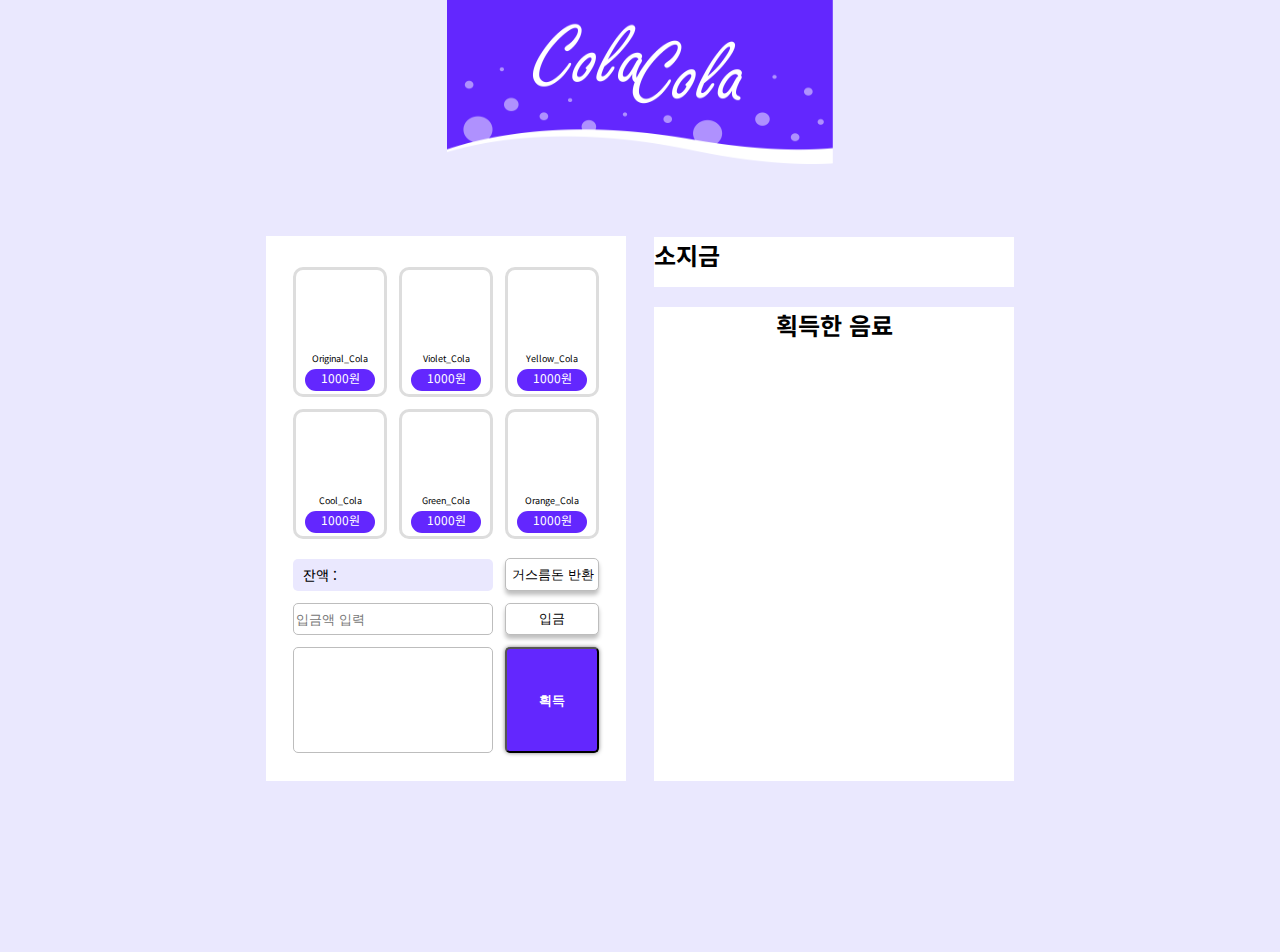
==== vending_machine.html @ 1669d9ee "Add files via upload" ====
<!DOCTYPE html>
<html lang="ko">
<head>
    <meta charset="UTF-8">
    <meta http-equiv="X-UA-Compatible" content="IE=edge">
    <meta name="viewport" content="width=device-width, initial-scale=1.0">
    <title>Coca Cola Vending Machine</title>
    <link rel="stylesheet" href="style.css">
</head>
<body>
    <header class="header">
        <img class="logo" src="./Logo_img.png" alt="Cocal Cola">
        <h1 class="heading1">Coca Cola Vending Machine</h1>
    </header>
    <main>
        <div class="wrapper">
            <section class="vending-machine">
                <h2 class="h2_1">자판기 화면</h2>
                <ul class="drinks">
                    <li>
                        <img src="" alt="">
                        <p class="drink-name">Original_Cola</p>
                        <p class="drink-price">1000원</p>
                    </li>
                    <li>
                        <img src="" alt="">
                        <p class="drink-name">Violet_Cola</p>
                        <p class="drink-price">1000원</p>
                    </li>
                    <li>
                        <img src="" alt="">
                        <p class="drink-name">Yellow_Cola</p>
                        <p class="drink-price">1000원</p>
                    </li>
                    <li>
                        <img src="" alt="">
                        <p class="drink-name">Cool_Cola</p>
                        <p class="drink-price">1000원</p>
                    </li>
                    <li>
                        <img src="" alt="">
                        <p class="drink-name">Green_Cola</p>
                        <p class="drink-price">1000원</p>
                    </li>
                    <li>
                        <img src="" alt="">
                        <p class="drink-name">Orange_Cola</p>
                        <p class="drink-price">1000원</p>
                    </li>
                </ul>
                <div class="buttons">
                    <div class="btn1"><p class="btn1_text">잔액 : </p></div>
                    <input type="button" value="거스름돈 반환" class="btn2">
                    <input type="number" placeholder="입금액 입력" class="btn3">
                    <input type="button" value="입금" class="btn4">
                    <div class="scroll"></div>
                    <input type="button" value="획득" class="btn5">
                </div>
            </section>
            <section class="my-info">
                <section class="my-money">
                    <div class="my-money-1">
                        <h2 class="h2_2">소지금</h2>
                    </div>
                </section>
                <section class="my-drink">
                    <h2 class="h2_3">획득한 음료</h2>
                    <div class="drink-list">
                        <ul>
                            <li></li>
                            <li></li>
                            <li></li>
                            <li></li>
                        </ul>
                    </div>
                </section>
            </section>
        </div>
    </main>
</body>
</html>
---- style.css ----
@import url('https://fonts.googleapis.com/css2?family=Noto+Sans+KR&display=swap');

/* reset css */
body, h1, h2, p, ul, li, header, main, p, div {
    margin: 0;
    padding: 0;
    border: 0;
    box-sizing: border-box;
    list-style: none;
    font-family: 'Noto Sans KR', sans-serif;
}

button {
    appearance: none;
}

/* design */
body {
    position: relative;
    background-color:#EAE8FE;
}

header {
    text-align: center;
}

.heading1, .h2_1 {
    position: absolute;
    clip: rect(0 0 0 0);
    width: 1px;
    height: 1px;
    margin: -1px;
    overflow: hidden;
}

.logo {
    width: 386px;
    height: 164px;
}

.wrapper {
    display: flex;
    justify-content: center;
    align-items: center;
    gap: 28px;
    margin-top: 67px;
    margin-bottom: 171px;
}

.vending-machine {
    background-color: white;
    width: 360px;
    height: 545px;
    position: relative;
}

ul.drinks {
    position: absolute;
    top: 31px;
    left: 27px;
    width: 306px;
    height: 272px;
    display: flex;
    flex-wrap: wrap;
    gap: 12px;
}

ul.drinks > li {
    border: 3px solid #ddd;
    border-radius: 10px;
    width: 94px;
    height: 130px;
    position: relative;    
    display: flex;
    justify-content: center;
    text-align: center;
    vertical-align: middle;
}

.drink-name {
    position: absolute;
    top: 82px;
    font-size: 9px;
    line-height: 13px;
}

.drink-price {
    position: absolute;
    width: 70px;
    height: 22px;
    top: 99px;
    margin-bottom: 9px;
    font-size: 12px;
    background: #6327FE;
    color: white;
    border-radius: 50px;
}

.btn1 {
    position: absolute;
    top: 323px;
    left: 27px;
    width: 200px;
    height: 32px;
    bottom: 190px;
    background: #EAE8FE;
    border-radius: 5px;
    display: flex;
    align-items: center;
}

.btn1_text {
    display: inline-block;
    font-size: 14px;
    line-height: 20px;
    margin-left: 10px;
}

.btn2 {
    position: absolute;
    width: 94px;
    height: 33px;
    left: 239px;
    bottom: 190px;
    background: #FFFFFF;
    box-shadow: 0px 4px 4px rgba(0, 0, 0, 0.25);
    border: 1px solid #BDBDBD;
    border-radius: 5px;

}

.btn3 {
    position: absolute;
    width: 200px;
    height: 32px;
    left: 27px;
    bottom: 146px;
    /* Gray 4 */

    border: 1px solid #BDBDBD;
    box-sizing: border-box;
    border-radius: 5px;
}

.btn4 { 
    position: absolute;
    width: 94px;
    height: 32px;
    left: 239px;
    bottom: 146px;
    background: #FFFFFF;
    box-shadow: 0px 4px 4px rgba(0, 0, 0, 0.25);
    border: 1px solid #BDBDBD;
    border-radius: 5px;
}

.scroll {
    position: absolute;
    width: 200px;
    height: 106px;
    left: 27px;
    bottom: 28px;

    /* Gray 4 */

    border: 1px solid #BDBDBD;
    box-sizing: border-box;
    border-radius: 5px;
}

.btn5 {
    position: absolute;
width: 94px;
height: 106px;
left: 239px;
bottom: 28px;
background: #6327FE;
box-shadow: 0px 0px 4px rgba(0, 0, 0, 0.5);
border-radius: 5px;
border-radius: 5px;
font-weight: 700;
font-size: 13px;
line-height: 19px;
color: #FFFFFF;

}

.my-info {
    width: 360px;
    height: 545px;
    display: flex;
    justify-content: center;
    flex-direction: column;
    gap: 20px;
}

.my-money {
    background-color: white;
    width: 360px;
    height: 50px;

}

.my-money-1 {
    background-color: white;

}

.my-drink {
    display: flex;
    justify-content: center;
    width: 360px;
    height: 474px;
    background-color: white;
}

.drink-list {
    background-color: #EAE8FE;
}
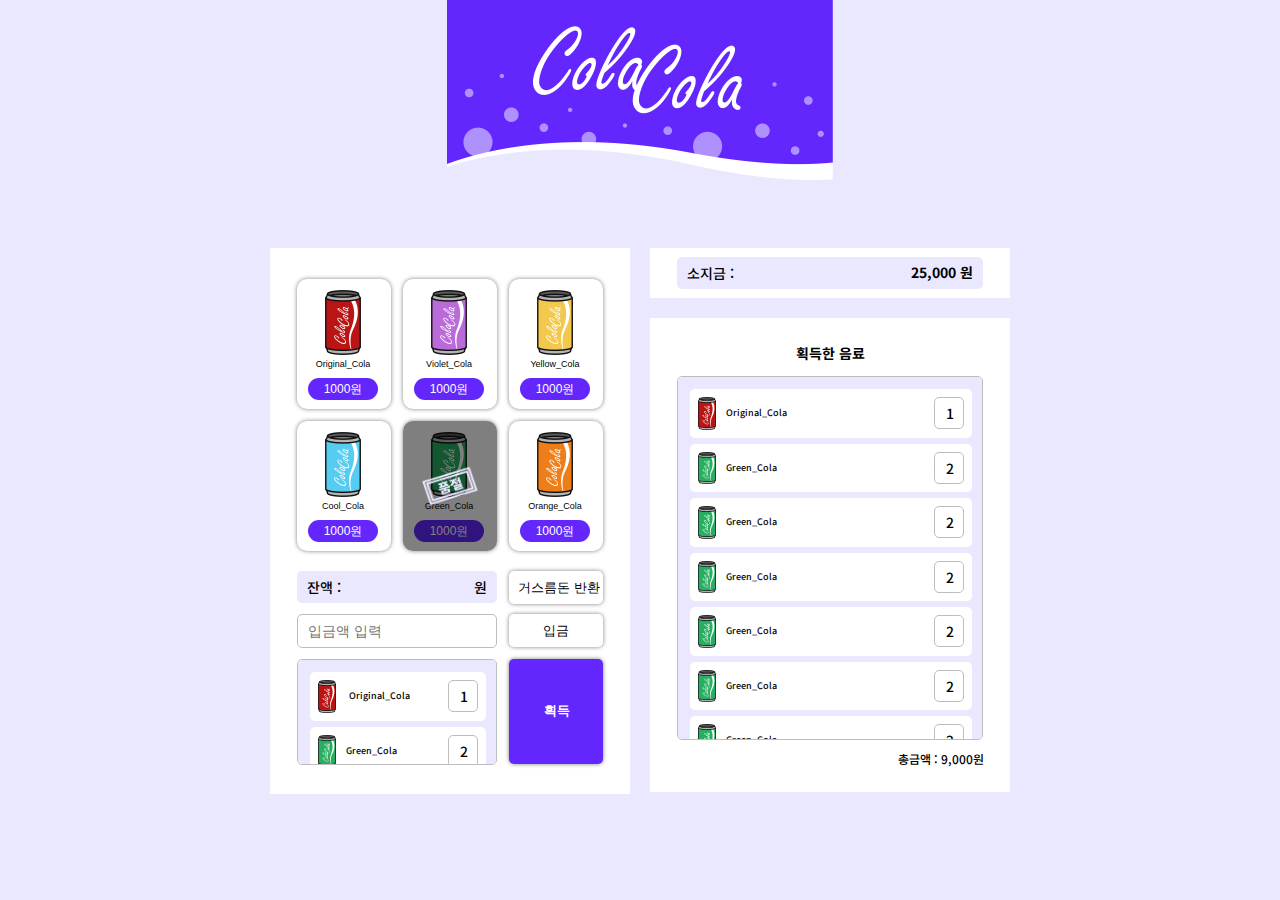
==== commit c2b3feab: "Add files via upload" ====
--- a/vending_machine.html
+++ b/vending_machine.html
@@ -1,81 +1,117 @@
 <!DOCTYPE html>
 <html lang="ko">
+
 <head>
     <meta charset="UTF-8">
     <meta http-equiv="X-UA-Compatible" content="IE=edge">
     <meta name="viewport" content="width=device-width, initial-scale=1.0">
     <title>Coca Cola Vending Machine</title>
+    <link rel="stylesheet" href="reset.css">
     <link rel="stylesheet" href="style.css">
 </head>
+
 <body>
-    <header class="header">
-        <img class="logo" src="./Logo_img.png" alt="Cocal Cola">
-        <h1 class="heading1">Coca Cola Vending Machine</h1>
-    </header>
-    <main>
-        <div class="wrapper">
-            <section class="vending-machine">
-                <h2 class="h2_1">자판기 화면</h2>
+    <div id="app">
+        <header class="logo">
+            <img class="img_logo" src="./Logo_img.png" alt="Cocal Cola Vending Machine">
+            <h1 class="hidden_tit">Coca Cola Vending Machine</h1>
+        </header>
+        <main class="wrapper">
+            <section class="vending_machine">
+                <h2 class="hidden_tit">자판기 화면</h2>
                 <ul class="drinks">
                     <li>
-                        <img src="" alt="">
-                        <p class="drink-name">Original_Cola</p>
-                        <p class="drink-price">1000원</p>
+                        <button class="btn_item">
+                            <img src="./mediaquery/Original_Cola.png" alt="오리지널 콜라" class="img_item">
+                            <strong class="drink_name">Original_Cola</strong>
+                            <span class="drink_price">1000원</span>
+                        </button>
                     </li>
                     <li>
-                        <img src="" alt="">
-                        <p class="drink-name">Violet_Cola</p>
-                        <p class="drink-price">1000원</p>
+                        <button class="btn_item">
+                            <img src="./mediaquery/Violet_Cola.png" alt="바이올렛 콜라" class="img_item">
+                            <strong class="drink_name">Violet_Cola</strong>
+                            <span class="drink_price">1000원</span>
+                        </button>
                     </li>
                     <li>
-                        <img src="" alt="">
-                        <p class="drink-name">Yellow_Cola</p>
-                        <p class="drink-price">1000원</p>
+                        <button class="btn_item">
+                            <img src="./mediaquery/Yellow_Cola.png" alt="옐로우 콜라" class="img_item">
+                            <strong class="drink_name">Yellow_Cola</strong>
+                            <span class="drink_price">1000원</span>
+                        </button>
                     </li>
                     <li>
-                        <img src="" alt="">
-                        <p class="drink-name">Cool_Cola</p>
-                        <p class="drink-price">1000원</p>
+                        <button class="btn_item">
+                            <img src="./mediaquery/Cool_Cola.png" alt="쿨 콜라" class="img_item">
+                            <strong class="drink_name">Cool_Cola</strong>
+                            <span class="drink_price">1000원</span>
+                        </button>
+                    </li>
+                    <li class="sold_out">
+                        <button class="btn_item">
+                            <img src="./mediaquery/Green_Cola.png" alt="그린 콜라" class="img_item">
+                            <strong class="drink_name">Green_Cola</strong>
+                            <span class="drink_price">1000원</span>
+                        </button>
                     </li>
                     <li>
-                        <img src="" alt="">
-                        <p class="drink-name">Green_Cola</p>
-                        <p class="drink-price">1000원</p>
-                    </li>
-                    <li>
-                        <img src="" alt="">
-                        <p class="drink-name">Orange_Cola</p>
-                        <p class="drink-price">1000원</p>
+                        <button class="btn_item">
+                            <img src="./mediaquery/Orange_Cola.png" alt="오렌지 콜라" class="img_item">
+                            <strong class="drink_name">Orange_Cola</strong>
+                            <span class="drink_price">1000원</span>
+                        </button>
                     </li>
                 </ul>
                 <div class="buttons">
-                    <div class="btn1"><p class="btn1_text">잔액 : </p></div>
-                    <input type="button" value="거스름돈 반환" class="btn2">
-                    <input type="number" placeholder="입금액 입력" class="btn3">
-                    <input type="button" value="입금" class="btn4">
-                    <div class="scroll"></div>
-                    <input type="button" value="획득" class="btn5">
+                    <div class="btn1 left_money">잔액 : <span class="won">원</span></div>
+                    <input type="button" value="거스름돈 반환" id="return_money" class="btn2 return">
+                    <label for="input-money" class="hidden_lbl">입금액 입력</label>
+                    <input type="number" id="input_money" placeholder="입금액 입력" class="btn1 input_money">
+                    <input type="button" value="입금" class="btn2 input">
+                    <div class="scroll">
+                        <ul class="selected_drinks">
+                            <li><img class="selected_cola" src="./mediaquery/Original_Cola.png" alt="오리지널 콜라"><span
+                                    class="middle"> Original_Cola</span><span class="selected_qty">1</span></li>
+                            <li><img class="selected_cola" src="./mediaquery/Green_Cola.png" alt="그린 콜라">Green_Cola<span
+                                    class="selected_qty">2</span></li>
+                        </ul>
+                    </div>
+                    <input type="button" value="획득" class="btn3 get">
                 </div>
             </section>
-            <section class="my-info">
-                <section class="my-money">
-                    <div class="my-money-1">
-                        <h2 class="h2_2">소지금</h2>
+            <section class="my_info">
+                <article class="my_money">
+                    <h2 class="tit_my_money">소지금 :</h2>
+                    <strong class="price_my_money">25,000 원</strong>
+                </article>
+                <article class="my_drink">
+                    <div class="wrapper_my_drink">
+                        <h2 class="">획득한 음료</h2>
+                        <ul class="scroll drink_list">
+                            <li><img class="selected_cola" src="./mediaquery/Original_Cola.png"
+                                    alt="오리지널 콜라">Original_Cola<span class="selected_qty">1</span></li>
+                            <li><img class="selected_cola" src="./mediaquery/Green_Cola.png" alt="그린 콜라">Green_Cola<span
+                                    class="selected_qty">2</span></li>
+                            <li><img class="selected_cola" src="./mediaquery/Green_Cola.png" alt="그린 콜라">Green_Cola<span
+                                    class="selected_qty">2</span></li>
+                            <li><img class="selected_cola" src="./mediaquery/Green_Cola.png" alt="그린 콜라">Green_Cola<span
+                                    class="selected_qty">2</span></li>
+                            <li><img class="selected_cola" src="./mediaquery/Green_Cola.png" alt="그린 콜라">Green_Cola<span
+                                    class="selected_qty">2</span></li>
+                            <li><img class="selected_cola" src="./mediaquery/Green_Cola.png" alt="그린 콜라">Green_Cola<span
+                                    class="selected_qty">2</span></li>
+                            <li><img class="selected_cola" src="./mediaquery/Green_Cola.png" alt="그린 콜라">Green_Cola<span
+                                    class="selected_qty">2</span></li>
+                            <li><img class="selected_cola" src="./mediaquery/Green_Cola.png" alt="그린 콜라">Green_Cola<span
+                                    class="selected_qty">2</span></li>
+                        </ul>
+                        <strong class="total_amount">총금액 : 9,000원</strong>
                     </div>
-                </section>
-                <section class="my-drink">
-                    <h2 class="h2_3">획득한 음료</h2>
-                    <div class="drink-list">
-                        <ul>
-                            <li></li>
-                            <li></li>
-                            <li></li>
-                            <li></li>
-                        </ul>
-                    </div>
-                </section>
+                </article>
             </section>
-        </div>
-    </main>
+        </main>
+    </div>
 </body>
+
 </html>--- a/style.css
+++ b/style.css
@@ -1,30 +1,27 @@
 @import url('https://fonts.googleapis.com/css2?family=Noto+Sans+KR&display=swap');
 
 /* reset css */
-body, h1, h2, p, ul, li, header, main, p, div {
-    margin: 0;
-    padding: 0;
-    border: 0;
+*,
+*::after,
+*::before {
     box-sizing: border-box;
-    list-style: none;
-    font-family: 'Noto Sans KR', sans-serif;
-}
-
-button {
-    appearance: none;
 }
 
 /* design */
 body {
-    position: relative;
-    background-color:#EAE8FE;
-}
-
-header {
-    text-align: center;
-}
-
-.heading1, .h2_1 {
+    background: #EAE8FE;
+    font-family: 'Noto Sans KR', sans-serif;
+}
+
+#app {
+    display: flex;
+    justify-content: center;
+    flex-wrap: wrap;
+}
+
+h1[class^=hidden],
+h2[class^=hidden],
+label[class^=hidden] {
     position: absolute;
     clip: rect(0 0 0 0);
     width: 1px;
@@ -34,186 +31,278 @@
 }
 
 .logo {
-    width: 386px;
-    height: 164px;
+    position: absolute;
+    width: 100%;
+    max-width: 386px;
+}
+
+.img_logo {
+    max-width: 100%;
 }
 
 .wrapper {
     display: flex;
+    flex-wrap: wrap;
     justify-content: center;
-    align-items: center;
-    gap: 28px;
-    margin-top: 67px;
-    margin-bottom: 171px;
-}
-
-.vending-machine {
-    background-color: white;
+    gap: 0 20px;
+    padding-top: 248px;
+}
+
+.wrapper .vending_machine {
+    display: block;
     width: 360px;
-    height: 545px;
-    position: relative;
-}
-
-ul.drinks {
-    position: absolute;
-    top: 31px;
-    left: 27px;
-    width: 306px;
-    height: 272px;
+    background-color: #FFFFFF;
+    padding: 31px 27px 28px;
+}
+
+.vending_machine .drinks {
     display: flex;
     flex-wrap: wrap;
     gap: 12px;
 }
 
-ul.drinks > li {
-    border: 3px solid #ddd;
+.drinks li {    
+    width: 94px;    
     border-radius: 10px;
+    box-shadow: 0px 0px 4px rgb(0 0 0 / 50%);
+}
+
+.drinks .btn_item {
+    padding: 11px 11px 9px;
+    text-align: center;
+    border: none;
+    background-color: transparent;
+    cursor: pointer;
+}
+
+.drinks .btn_item:active {
+    border-radius: 10px;
+    outline: 3px solid #6327FE;
+}
+
+/* button의 상위인 li에 before로 주면 나타나는 순서가  li before < li after < button */
+.drinks .sold_out::before {
+    content: "";    
+    position: absolute;
     width: 94px;
     height: 130px;
-    position: relative;    
-    display: flex;
-    justify-content: center;
-    text-align: center;
-    vertical-align: middle;
-}
-
-.drink-name {
+    background: no-repeat center/ 60px 46px url('./mediaquery/Sold-out.png') rgba(0, 0, 0, 0.5);
+    border-radius: 10px;
+    z-index: 10;
+}
+
+.drinks .sold_out::after {
+    content: '품절';
+    overflow: hidden;
     position: absolute;
-    top: 82px;
+    text-indent: -9999px;
+    line-height: 0;
+    font-size: 1px;
+    color: transparent;
+}
+
+.drinks .sold_out {
+    pointer-events: none;
+}
+
+.btn_item .img_item {
+    width: 36px;
+    margin: 0 auto;
+}
+
+.drinks .drink_name {
+    display: block;
+    font-weight: 500;
     font-size: 9px;
     line-height: 13px;
-}
-
-.drink-price {
-    position: absolute;
+    margin-bottom: 7px;
+}
+
+.drinks .drink_price {
+    display: inline-block;
     width: 70px;
-    height: 22px;
-    top: 99px;
-    margin-bottom: 9px;
+    padding: 5px 12px;
+    font-weight: 500;
     font-size: 12px;
+    line-height: 100%;
     background: #6327FE;
     color: white;
     border-radius: 50px;
 }
 
-.btn1 {
-    position: absolute;
-    top: 323px;
-    left: 27px;
+.vending_machine .buttons {
+    margin-top: 20px;
+}
+
+.buttons .btn1 {
+    display: inline-block;
     width: 200px;
-    height: 32px;
-    bottom: 190px;
+    padding: 6px 10px;
     background: #EAE8FE;
     border-radius: 5px;
-    display: flex;
-    align-items: center;
-}
-
-.btn1_text {
+    font-weight: 500;
+    font-size: 14px;
+    line-height: 20px;
+    margin: 0 12px 11px 0;
+}
+
+.buttons .btn1.input_money {
+    border: 1px solid #BDBDBD;
+    background-color: #FFFFFF;
+}
+
+.buttons .won {
+    float: right;
+}
+
+.buttons .btn2 {
+    float: right;
+    width: 94px;
+    padding: 7px 9px;
+    background: #FFFFFF;
+    box-shadow: 0px 0px 4px rgb(0 0 0 / 50%);
+    border: 0;
+    border-radius: 5px;
+    font-weight: 500;
+    line-height: 19px;
+    font-size: 13px;
+    cursor: pointer;
+}
+
+.scroll {
     display: inline-block;
-    font-size: 14px;
-    line-height: 20px;
-    margin-left: 10px;
-}
-
-.btn2 {
-    position: absolute;
-    width: 94px;
-    height: 33px;
-    left: 239px;
-    bottom: 190px;
-    background: #FFFFFF;
-    box-shadow: 0px 4px 4px rgba(0, 0, 0, 0.25);
-    border: 1px solid #BDBDBD;
-    border-radius: 5px;
-
-}
-
-.btn3 {
-    position: absolute;
     width: 200px;
-    height: 32px;
-    left: 27px;
-    bottom: 146px;
-    /* Gray 4 */
-
+    height: 106px;
+    padding: 12px 10px 12px 12px;
     border: 1px solid #BDBDBD;
     box-sizing: border-box;
     border-radius: 5px;
-}
-
-.btn4 { 
-    position: absolute;
-    width: 94px;
-    height: 32px;
-    left: 239px;
-    bottom: 146px;
-    background: #FFFFFF;
-    box-shadow: 0px 4px 4px rgba(0, 0, 0, 0.25);
-    border: 1px solid #BDBDBD;
-    border-radius: 5px;
-}
-
-.scroll {
-    position: absolute;
-    width: 200px;
-    height: 106px;
-    left: 27px;
-    bottom: 28px;
-
-    /* Gray 4 */
-
+    background-color: #EAE8FE;
+    overflow-y: scroll;
+}
+
+.scroll::-webkit-scrollbar {
+    width: 12px;
+}
+
+.scroll::-webkit-scrollbar-thumb {
+    height: 79px;
+    border-radius: 50px;
+    background-color: #FFFFFF;
+    background-clip: padding-box;
+    border: 4px solid transparent;
+}
+
+.scroll::-webkit-scrollbar-track {
+    background-color: transparent;
+    border-radius: 50px;
+}
+
+.selected_drinks>li,
+.drink_list>li {
+    width: 100%;
+    padding: 8px;
+    background-color: #FFFFFF;
+    margin-bottom: 6px;
+    font-weight: 500;
+    font-size: 9px;
+    border-radius: 5px;
+    text-align: left;
+}
+
+.selected_cola {
+    width: 18px;
+    margin-right: 10px;
+    vertical-align: middle;
+}
+
+.selected_qty {
+    float: right;
+    width: 30px;
+    text-align: center;
+    padding: 5px 11px;
+    font-weight: 500;
+    font-size: 14px;
+    line-height: 20px;
     border: 1px solid #BDBDBD;
     box-sizing: border-box;
     border-radius: 5px;
 }
 
-.btn5 {
-    position: absolute;
-width: 94px;
-height: 106px;
-left: 239px;
-bottom: 28px;
-background: #6327FE;
-box-shadow: 0px 0px 4px rgba(0, 0, 0, 0.5);
-border-radius: 5px;
-border-radius: 5px;
-font-weight: 700;
-font-size: 13px;
-line-height: 19px;
-color: #FFFFFF;
-
-}
-
-.my-info {
+.buttons .btn3 {
+    float: right;
+    width: 94px;
+    padding: 43px 35px 44px;
+    background-color: #6327FE;
+    box-shadow: 0px 0px 4px rgba(0, 0, 0, 0.5);
+    border: 0;
+    border-radius: 5px;
+    font-weight: 700;
+    font-size: 13px;
+    color: #FFFFFF;
+    cursor: pointer;
+}
+
+.my_info {
     width: 360px;
-    height: 545px;
-    display: flex;
-    justify-content: center;
-    flex-direction: column;
-    gap: 20px;
-}
-
-.my-money {
-    background-color: white;
-    width: 360px;
-    height: 50px;
-
-}
-
-.my-money-1 {
-    background-color: white;
-
-}
-
-.my-drink {
-    display: flex;
-    justify-content: center;
-    width: 360px;
-    height: 474px;
-    background-color: white;
-}
-
-.drink-list {
+}
+
+.my_money {
+    width: 100%;
+    padding: 9px 27px;
+    margin-bottom: 20px;
+    background-color: #FFFFFF;
+}
+
+.my_money .tit_my_money {
+    width: 306px;
+    padding: 6px 10px;
+    font-weight: 500;
+    font-size: 14px;
+    line-height: 20px;
+    background: #EAE8FE;
+    border-radius: 5px;
+}
+
+.my_money .price_my_money {
+    float: right;
+    font-style: normal;
+    font-weight: 700;
+    font-size: 14px;
+    line-height: 20px;
+    margin: -27px 10px 0 0;
+}
+
+
+.my_info .my_drink {
+    width: 100%;
+    padding: 25px 27px 48px;
+    background-color: #FFFFFF;
+    text-align: center;
+    font-weight: 700;
+    font-size: 14px;
+    line-height: 20px;
+}
+
+.my_drink .drink_list {
     background-color: #EAE8FE;
+}
+
+.my_drink .scroll.drink_list {
+    width: 306px;
+    height: 364px;
+    margin-top: 13px;
+}
+
+.my_drink .scroll.drink_list>li {
+    width: 100%;
+}
+
+.my_drink .total_amount {
+    float: right;
+    margin: 6px -12px 0 0;
+    width: 109px;
+    font-weight: 500;
+    font-size: 12px;
+    line-height: 17px;
 }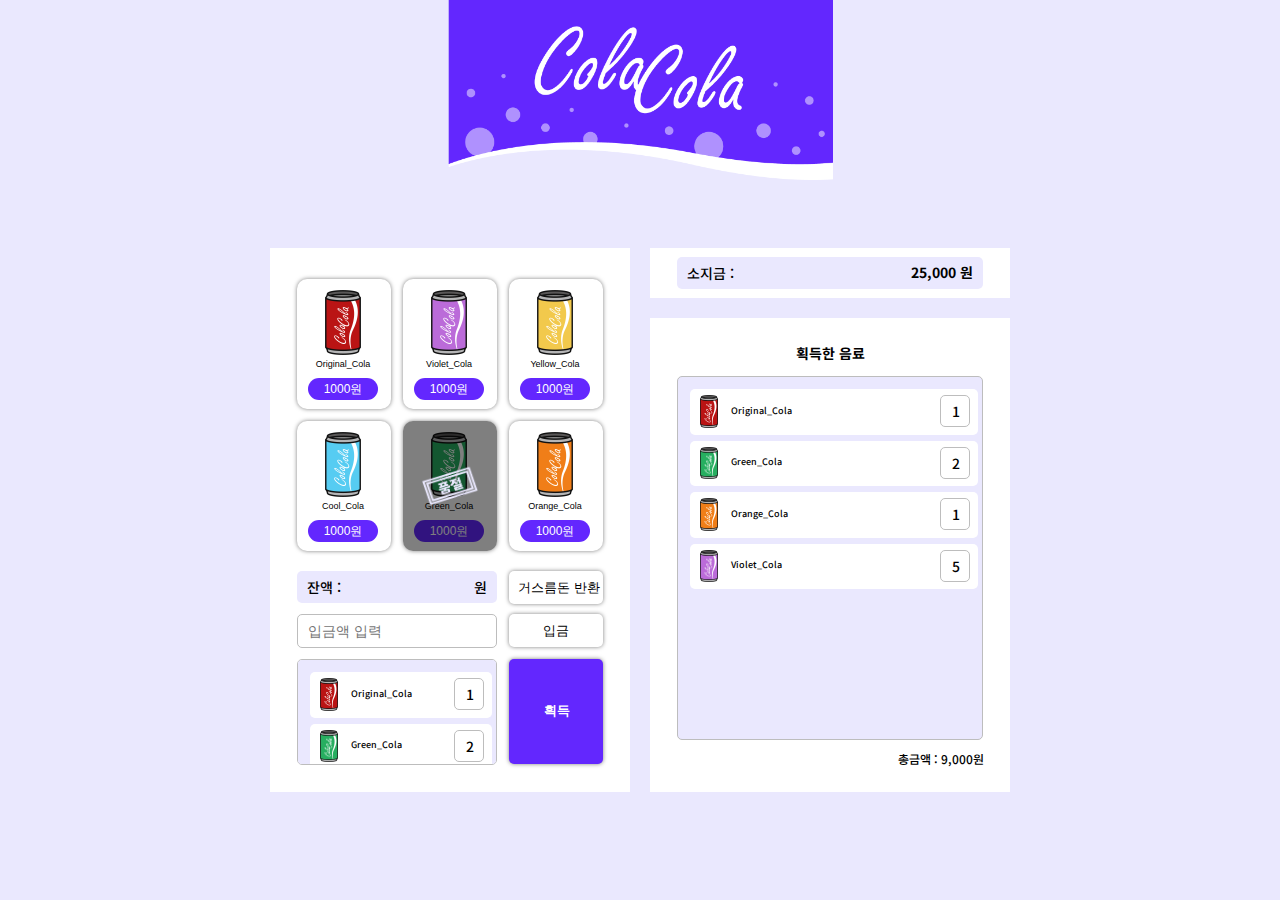
==== commit 51281254: "Add files via upload" ====
--- a/vending_machine.html
+++ b/vending_machine.html
@@ -2,116 +2,130 @@
 <html lang="ko">
 
 <head>
-    <meta charset="UTF-8">
-    <meta http-equiv="X-UA-Compatible" content="IE=edge">
-    <meta name="viewport" content="width=device-width, initial-scale=1.0">
-    <title>Coca Cola Vending Machine</title>
-    <link rel="stylesheet" href="reset.css">
-    <link rel="stylesheet" href="style.css">
+  <meta charset="UTF-8">
+  <meta http-equiv="X-UA-Compatible" content="IE=edge">
+  <meta name="viewport" content="width=device-width, initial-scale=1.0">
+  <title>Coca Cola Vending Machine</title>
+  <link rel="stylesheet" href="reset.css">
+  <link rel="stylesheet" href="style.css">
 </head>
 
 <body>
-    <div id="app">
-        <header class="logo">
-            <img class="img_logo" src="./Logo_img.png" alt="Cocal Cola Vending Machine">
-            <h1 class="hidden_tit">Coca Cola Vending Machine</h1>
-        </header>
-        <main class="wrapper">
-            <section class="vending_machine">
-                <h2 class="hidden_tit">자판기 화면</h2>
-                <ul class="drinks">
-                    <li>
-                        <button class="btn_item">
-                            <img src="./mediaquery/Original_Cola.png" alt="오리지널 콜라" class="img_item">
-                            <strong class="drink_name">Original_Cola</strong>
-                            <span class="drink_price">1000원</span>
-                        </button>
-                    </li>
-                    <li>
-                        <button class="btn_item">
-                            <img src="./mediaquery/Violet_Cola.png" alt="바이올렛 콜라" class="img_item">
-                            <strong class="drink_name">Violet_Cola</strong>
-                            <span class="drink_price">1000원</span>
-                        </button>
-                    </li>
-                    <li>
-                        <button class="btn_item">
-                            <img src="./mediaquery/Yellow_Cola.png" alt="옐로우 콜라" class="img_item">
-                            <strong class="drink_name">Yellow_Cola</strong>
-                            <span class="drink_price">1000원</span>
-                        </button>
-                    </li>
-                    <li>
-                        <button class="btn_item">
-                            <img src="./mediaquery/Cool_Cola.png" alt="쿨 콜라" class="img_item">
-                            <strong class="drink_name">Cool_Cola</strong>
-                            <span class="drink_price">1000원</span>
-                        </button>
-                    </li>
-                    <li class="sold_out">
-                        <button class="btn_item">
-                            <img src="./mediaquery/Green_Cola.png" alt="그린 콜라" class="img_item">
-                            <strong class="drink_name">Green_Cola</strong>
-                            <span class="drink_price">1000원</span>
-                        </button>
-                    </li>
-                    <li>
-                        <button class="btn_item">
-                            <img src="./mediaquery/Orange_Cola.png" alt="오렌지 콜라" class="img_item">
-                            <strong class="drink_name">Orange_Cola</strong>
-                            <span class="drink_price">1000원</span>
-                        </button>
-                    </li>
-                </ul>
-                <div class="buttons">
-                    <div class="btn1 left_money">잔액 : <span class="won">원</span></div>
-                    <input type="button" value="거스름돈 반환" id="return_money" class="btn2 return">
-                    <label for="input-money" class="hidden_lbl">입금액 입력</label>
-                    <input type="number" id="input_money" placeholder="입금액 입력" class="btn1 input_money">
-                    <input type="button" value="입금" class="btn2 input">
-                    <div class="scroll">
-                        <ul class="selected_drinks">
-                            <li><img class="selected_cola" src="./mediaquery/Original_Cola.png" alt="오리지널 콜라"><span
-                                    class="middle"> Original_Cola</span><span class="selected_qty">1</span></li>
-                            <li><img class="selected_cola" src="./mediaquery/Green_Cola.png" alt="그린 콜라">Green_Cola<span
-                                    class="selected_qty">2</span></li>
-                        </ul>
-                    </div>
-                    <input type="button" value="획득" class="btn3 get">
-                </div>
-            </section>
-            <section class="my_info">
-                <article class="my_money">
-                    <h2 class="tit_my_money">소지금 :</h2>
-                    <strong class="price_my_money">25,000 원</strong>
-                </article>
-                <article class="my_drink">
-                    <div class="wrapper_my_drink">
-                        <h2 class="">획득한 음료</h2>
-                        <ul class="scroll drink_list">
-                            <li><img class="selected_cola" src="./mediaquery/Original_Cola.png"
-                                    alt="오리지널 콜라">Original_Cola<span class="selected_qty">1</span></li>
-                            <li><img class="selected_cola" src="./mediaquery/Green_Cola.png" alt="그린 콜라">Green_Cola<span
-                                    class="selected_qty">2</span></li>
-                            <li><img class="selected_cola" src="./mediaquery/Green_Cola.png" alt="그린 콜라">Green_Cola<span
-                                    class="selected_qty">2</span></li>
-                            <li><img class="selected_cola" src="./mediaquery/Green_Cola.png" alt="그린 콜라">Green_Cola<span
-                                    class="selected_qty">2</span></li>
-                            <li><img class="selected_cola" src="./mediaquery/Green_Cola.png" alt="그린 콜라">Green_Cola<span
-                                    class="selected_qty">2</span></li>
-                            <li><img class="selected_cola" src="./mediaquery/Green_Cola.png" alt="그린 콜라">Green_Cola<span
-                                    class="selected_qty">2</span></li>
-                            <li><img class="selected_cola" src="./mediaquery/Green_Cola.png" alt="그린 콜라">Green_Cola<span
-                                    class="selected_qty">2</span></li>
-                            <li><img class="selected_cola" src="./mediaquery/Green_Cola.png" alt="그린 콜라">Green_Cola<span
-                                    class="selected_qty">2</span></li>
-                        </ul>
-                        <strong class="total_amount">총금액 : 9,000원</strong>
-                    </div>
-                </article>
-            </section>
-        </main>
-    </div>
+  <div id="app">
+    <header class="logo">
+      <img class="img_logo" src="./mediaquery/logo.png" alt="Cocal Cola Vending Machine">
+      <h1 class="hidden_tit">Coca Cola Vending Machine</h1>
+    </header>
+    <main class="wrapper">
+      <section class="vending_machine">
+        <h2 class="hidden_tit">자판기 화면</h2>
+        <ul class="drinks">
+          <li>
+            <button class="btn_item">
+              <img src="./mediaquery/Original_Cola.png" alt="" class="img_item">
+              <strong class="drink_name">Original_Cola</strong>
+              <span class="drink_price">1000원</span>
+            </button>
+          </li>
+          <li>
+            <button class="btn_item">
+              <img src="./mediaquery/Violet_Cola.png" alt="" class="img_item">
+              <strong class="drink_name">Violet_Cola</strong>
+              <span class="drink_price">1000원</span>
+            </button>
+          </li>
+          <li>
+            <button class="btn_item">
+              <img src="./mediaquery/Yellow_Cola.png" alt="" class="img_item">
+              <strong class="drink_name">Yellow_Cola</strong>
+              <span class="drink_price">1000원</span>
+            </button>
+          </li>
+          <li>
+            <button class="btn_item">
+              <img src="./mediaquery/Cool_Cola.png" alt="" class="img_item">
+              <strong class="drink_name">Cool_Cola</strong>
+              <span class="drink_price">1000원</span>
+            </button>
+          </li>
+          <li class="sold_out">
+            <button class="btn_item">
+              <img src="./mediaquery/Green_Cola.png" alt="" class="img_item">
+              <strong class="drink_name">Green_Cola</strong>
+              <span class="drink_price">1000원</span>
+              <span class="hidden">품절</span>
+            </button>
+          </li>
+          <li>
+            <button class="btn_item">
+              <img src="./mediaquery/Orange_Cola.png" alt="" class="img_item">
+              <strong class="drink_name">Orange_Cola</strong>
+              <span class="drink_price">1000원</span>
+            </button>
+          </li>
+        </ul>
+        <div class="buttons">
+          <div class="btn1 left_money">잔액 : <span class="won">원</span></div>
+
+          <input type="button" value="거스름돈 반환" id="return_money" class="btn2 return">
+
+          <label for="input_money" class="hidden_lbl">입금액 입력</label>
+
+          <input type="number" id="input_money" placeholder="입금액 입력" class="btn1 input_money">
+
+          <input type="button" value="입금" class="btn2 input">
+
+          <div class="scroll">
+            <ul class="selected_drinks">
+              <li>
+                <img class="img_selected_cola" src="./mediaquery/Original_Cola.png" alt="">
+                <span class="selected_cola">Original_Cola</span>
+                <span class="selected_qty">1</span>
+              </li>
+              <li>
+                <img class="img_selected_cola" src="./mediaquery/Green_Cola.png" alt="">
+                <span class="selected_cola">Green_Cola</span>
+                <span class="selected_qty">2</span>
+              </li>
+            </ul>
+          </div>
+          <input type="button" value="획득" class="btn3 get">
+        </div>
+      </section>
+      <div class="my_info">
+        <article class="my_money">
+          <h2 class="tit_my_money">소지금 :</h2>
+          <strong class="price_my_money">25,000 원</strong>
+        </article>
+        <article class="my_drink">
+          <h2 class="">획득한 음료</h2>
+          <ul class="scroll drink_list">
+            <li>
+              <img class="img_selected_cola" src="./mediaquery/Original_Cola.png" alt="">
+              <span class="selected_cola">Original_Cola</span>
+              <span class="selected_qty">1</span>
+            </li>
+            <li>
+              <img class="img_selected_cola" src="./mediaquery/Green_Cola.png" alt="">
+              <span class="selected_cola">Green_Cola</span>
+              <span class="selected_qty">2</span>
+            </li>
+            <li>
+              <img class="img_selected_cola" src="./mediaquery/Orange_Cola.png" alt="">
+              <span class="selected_cola">Orange_Cola</span>
+              <span class="selected_qty">1</span>
+            </li>
+            <li>
+              <img class="img_selected_cola" src="./mediaquery/Violet_Cola.png" alt="">
+              <span class="selected_cola">Violet_Cola</span>
+              <span class="selected_qty">5</span>
+            </li>
+          </ul>
+          <strong class="total_amount">총금액 : 9,000원</strong>
+        </article>
+      </div>
+    </main>
+  </div>
 </body>
 
 </html>--- a/style.css
+++ b/style.css
@@ -1,3 +1,5 @@
+@charset "utf-8";
+
 @import url('https://fonts.googleapis.com/css2?family=Noto+Sans+KR&display=swap');
 
 /* reset css */
@@ -21,7 +23,8 @@
 
 h1[class^=hidden],
 h2[class^=hidden],
-label[class^=hidden] {
+label[class^=hidden],
+span[class^=hidden] {
     position: absolute;
     clip: rect(0 0 0 0);
     width: 1px;
@@ -30,17 +33,16 @@
     overflow: hidden;
 }
 
-.logo {
+header.logo {
     position: absolute;
-    width: 100%;
     max-width: 386px;
 }
 
-.img_logo {
+.logo .img_logo {
     max-width: 100%;
 }
 
-.wrapper {
+main.wrapper {
     display: flex;
     flex-wrap: wrap;
     justify-content: center;
@@ -49,10 +51,10 @@
 }
 
 .wrapper .vending_machine {
-    display: block;
     width: 360px;
     background-color: #FFFFFF;
-    padding: 31px 27px 28px;
+    padding: 31px 27px 26px;
+    margin-bottom: 20px;
 }
 
 .vending_machine .drinks {
@@ -61,10 +63,11 @@
     gap: 12px;
 }
 
-.drinks li {    
-    width: 94px;    
+.vending_machine .drinks li {    
+    width: 94px;
     border-radius: 10px;
     box-shadow: 0px 0px 4px rgb(0 0 0 / 50%);
+    position: relative;
 }
 
 .drinks .btn_item {
@@ -85,20 +88,10 @@
     content: "";    
     position: absolute;
     width: 94px;
-    height: 130px;
+    height: 100%;
     background: no-repeat center/ 60px 46px url('./mediaquery/Sold-out.png') rgba(0, 0, 0, 0.5);
     border-radius: 10px;
     z-index: 10;
-}
-
-.drinks .sold_out::after {
-    content: '품절';
-    overflow: hidden;
-    position: absolute;
-    text-indent: -9999px;
-    line-height: 0;
-    font-size: 1px;
-    color: transparent;
 }
 
 .drinks .sold_out {
@@ -173,9 +166,8 @@
     display: inline-block;
     width: 200px;
     height: 106px;
-    padding: 12px 10px 12px 12px;
+    padding: 12px 4px 12px 12px;
     border: 1px solid #BDBDBD;
-    box-sizing: border-box;
     border-radius: 5px;
     background-color: #EAE8FE;
     overflow-y: scroll;
@@ -199,9 +191,9 @@
 }
 
 .selected_drinks>li,
-.drink_list>li {
-    width: 100%;
-    padding: 8px;
+.drink_list>li {    
+    width: auto;
+    padding: 6px 8px 7px 10px;
     background-color: #FFFFFF;
     margin-bottom: 6px;
     font-weight: 500;
@@ -210,12 +202,19 @@
     text-align: left;
 }
 
-.selected_cola {
+
+
+img.img_selected_cola {
     width: 18px;
     margin-right: 10px;
     vertical-align: middle;
 }
 
+.selected_cola {
+    display: inline-block;
+    width: 73px;
+}
+
 .selected_qty {
     float: right;
     width: 30px;
@@ -225,8 +224,8 @@
     font-size: 14px;
     line-height: 20px;
     border: 1px solid #BDBDBD;
-    box-sizing: border-box;
-    border-radius: 5px;
+    border-radius: 5px;
+    margin-left: 6px;
 }
 
 .buttons .btn3 {
@@ -294,10 +293,6 @@
     margin-top: 13px;
 }
 
-.my_drink .scroll.drink_list>li {
-    width: 100%;
-}
-
 .my_drink .total_amount {
     float: right;
     margin: 6px -12px 0 0;
